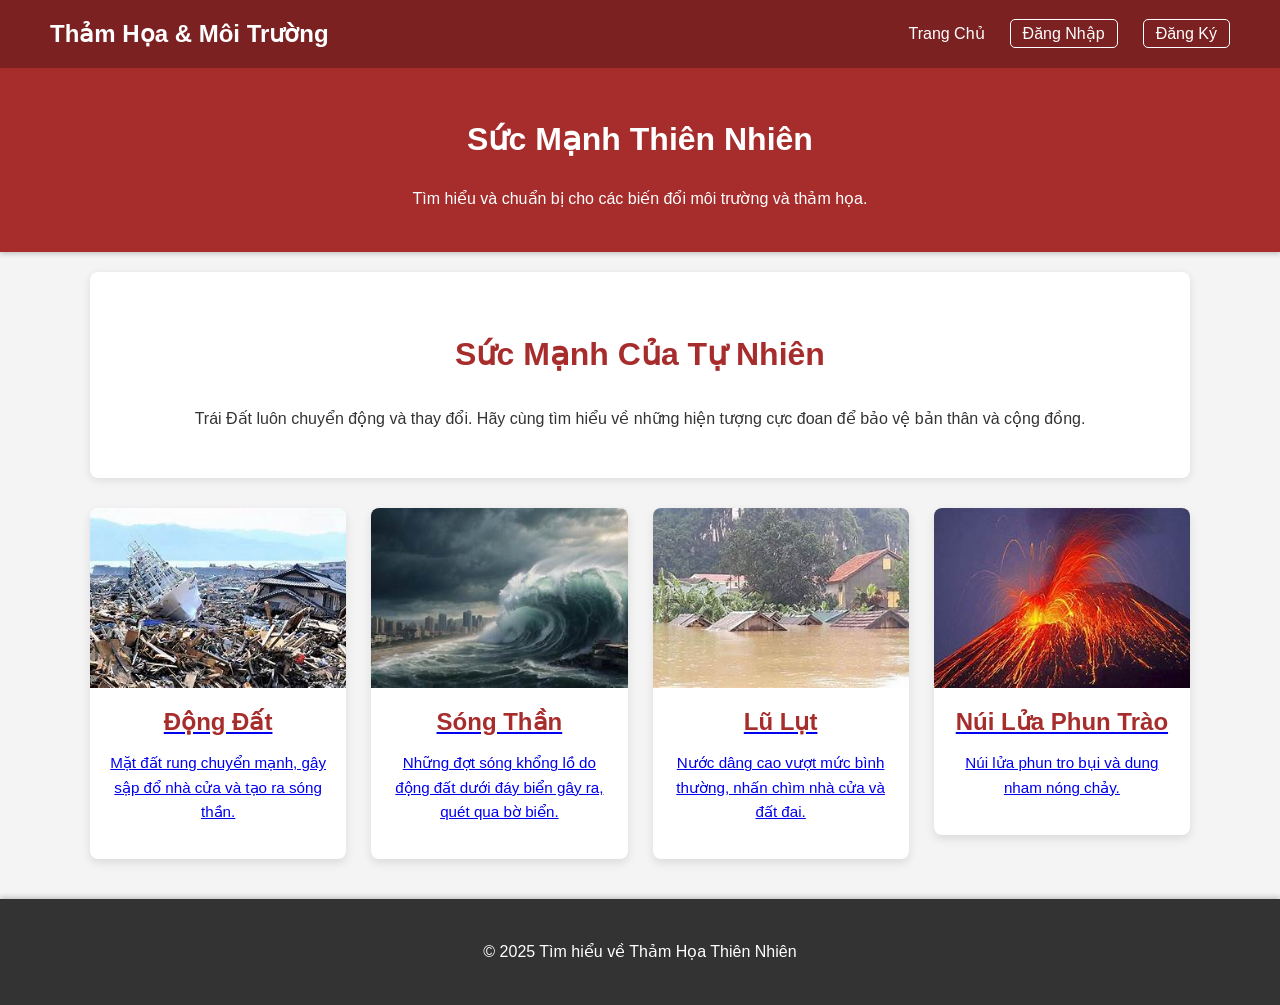
==== index.html @ a39fa240 "first commit" ====
<!DOCTYPE html>
<html lang="vi">
<head>
    <meta charset="UTF-8">
    <meta name="viewport" content="width=device-width, initial-scale=1.0">
    <title>Thảm Họa Thiên Nhiên - Trang Chủ</title>
    <link rel="stylesheet" href="style.css">
</head>
<body>
    <header>
        <nav class="navbar">
            <div class="logo">Thảm Họa & Môi Trường</div>
            <ul class="nav-links">
                <li><a href="index.html">Trang Chủ</a></li>
                <li><a href="login.html" class="auth-btn">Đăng Nhập</a></li>
                <li><a href="register.html" class="auth-btn">Đăng Ký</a></li>
            </ul>
        </nav>
        <div class="header-content">
            <h1>Sức Mạnh Thiên Nhiên</h1>
            <p>Tìm hiểu và chuẩn bị cho các biến đổi môi trường và thảm họa.</p>
        </div>
    </header>

    <main>
        <section class="intro">
            <h2>Sức Mạnh Của Tự Nhiên</h2>
            <p>Trái Đất luôn chuyển động và thay đổi. Hãy cùng tìm hiểu về những hiện tượng cực đoan để bảo vệ bản thân và cộng đồng.</p>
        </section>

 <section class="gallery">
    
    <a href="dongdat/dongdat.html" class="card-link">
        <div class="card">
            <img src="/assets/image1.png" alt="Ảnh Động Đất"> 
            <h3>Động Đất</h3>
            <p>Mặt đất rung chuyển mạnh, gây sập đổ nhà cửa và tạo ra sóng thần.</p>
        </div>
    </a>
    
    <a href="songthan/songthan.html" class="card-link">
        <div class="card">
            <img src="/assets/image.png" alt="Ảnh Sóng Thần">
            <h3>Sóng Thần</h3>
            <p>Những đợt sóng khổng lồ do động đất dưới đáy biển gây ra, quét qua bờ biển.</p>
        </div>
    </a>
    
    <a href="lulut/lulut.html" class="card-link">
        <div class="card">
            <img src="/assets/image2.png" alt="Ảnh Lũ Lụt">
            <h3>Lũ Lụt</h3>
            <p>Nước dâng cao vượt mức bình thường, nhấn chìm nhà cửa và đất đai.</p>
        </div>
    </a>
    
    <a href="nuilua/nuilua.html" class="card-link"> 
        <div class="card">
            <img src="/assets/image3.png" alt="Ảnh Núi Lửa Phun Trào">
            <h3>Núi Lửa Phun Trào</h3>
            <p>Núi lửa phun tro bụi và dung nham nóng chảy.</p>
        </div>
    </a>

</section>
    </main>

    <footer>
        <p>&copy; 2025 Tìm hiểu về Thảm Họa Thiên Nhiên</p>
    </footer>
</body>
</html>
---- style.css ----
/* Thiết lập chung */
body {
    font-family: Arial, sans-serif;
    margin: 0;
    padding: 0;
    line-height: 1.6;
    background-color: #f4f4f4;
    color: #333;
}

main {
    max-width: 1100px;
    margin: 20px auto;
    padding: 0 20px;
}

/* --- HEADER & NAVIGATION BAR --- */
header {
    background-color: #a72d2d;
    padding: 0;
    text-align: center;
    box-shadow: 0 2px 5px rgba(0, 0, 0, 0.2);
}

.navbar {
    background-color: #7b2121;
    padding: 15px 50px;
    display: flex;
    justify-content: space-between;
    align-items: center;
}

.logo {
    font-size: 1.5em;
    color: #fff;
    font-weight: bold;
}

.nav-links {
    list-style: none;
    padding: 0;
    margin: 0;
    display: flex;
}

.nav-links li {
    margin-left: 25px;
}

.nav-links a {
    color: #fff;
    text-decoration: none;
    font-weight: 500;
    transition: color 0.3s;
    padding: 5px 0;
}

.nav-links a:hover {
    color: #ffd700;
}

.auth-btn {
    border: 1px solid #fff;
    padding: 5px 12px !important;
    border-radius: 5px;
    background-color: transparent;
}

.auth-btn:hover {
    background-color: #a72d2d;
}

.header-content {
    padding: 1.5em 0;
    color: #fff;
}

/* --- INDEX.HTML: Giới thiệu & Gallery --- */
.intro {
    background-color: #fff;
    padding: 30px;
    margin-bottom: 30px;
    border-radius: 8px;
    box-shadow: 0 2px 8px rgba(0, 0, 0, 0.1);
    text-align: center;
}

.intro h2 {
    color: #a72d2d;
    font-size: 2em;
}

.gallery {
    display: grid;
    grid-template-columns: repeat(auto-fit, minmax(250px, 1fr));
    gap: 25px;
}

.card {
    background-color: #fff;
    border-radius: 8px;
    box-shadow: 0 4px 10px rgba(0, 0, 0, 0.1);
    overflow: hidden;
    text-align: center;
    transition: transform 0.3s ease-in-out;
    cursor: default;
}

.card:hover {
    transform: translateY(-8px);
}

.card img {
    width: 100%;
    height: 180px;
    object-fit: cover;
    display: block;
}

.card h3 {
    color: #a72d2d;
    font-size: 1.5em;
    margin: 15px 0 10px;
    padding: 0 15px;
}

.card p {
    font-size: 0.95em;
    padding: 0 15px 20px;
    margin-top: 0;
}

/* --- DETAILS.HTML: Danh sách Chủ đề & Kết quả API --- */
.detail-list {
    background-color: #fff;
    padding: 30px;
    margin-bottom: 30px;
    border-radius: 8px;
    box-shadow: 0 2px 8px rgba(0, 0, 0, 0.1);
}

.detail-list h2 {
    color: #a72d2d;
    border-bottom: 2px solid #eee;
    padding-bottom: 10px;
    margin-bottom: 20px;
}

.detail-list ul {
    list-style: none;
    padding: 0;
}

.detail-list li {
    padding: 12px 0;
    border-bottom: 1px dashed #ddd;
    cursor: pointer; 
}

.detail-list li:hover {
    background-color: #f7f7f7;
}

.detail-list li:last-child {
    border-bottom: none;
}

.detail-list a {
    text-decoration: none;
    color: #333;
    font-size: 1.1em;
    display: block;
    transition: color 0.3s;
    pointer-events: none; 
}

.result-area {
    margin-top: 30px;
    padding: 20px;
    background-color: #f9f9f9;
    border: 1px solid #ddd;
    border-radius: 6px;
}

.result-box {
    margin-top: 15px;
    padding: 15px;
    border-left: 5px solid #a72d2d;
    background-color: #fff;
    box-shadow: 0 1px 3px rgba(0, 0, 0, 0.05);
}

.aqi-value {
    font-size: 1.5em;
    font-weight: bold;
    color: #007bff;
}

.error {
    color: red;
    font-weight: bold;
}

/* --- AUTH: Form Đăng nhập/Đăng ký --- */
.auth-container {
    display: flex;
    justify-content: center;
    align-items: center;
    padding: 50px 20px;
    min-height: 60vh;
}

.auth-form {
    background-color: #fff;
    padding: 40px;
    border-radius: 8px;
    box-shadow: 0 4px 15px rgba(0, 0, 0, 0.15);
    width: 100%;
    max-width: 400px;
}

.auth-form h2 {
    text-align: center;
    color: #a72d2d;
    margin-bottom: 25px;
}

.form-group {
    margin-bottom: 20px;
}

.form-group label {
    display: block;
    margin-bottom: 8px;
    font-weight: bold;
}

.form-group input[type="text"],
.form-group input[type="email"],
.form-group input[type="password"] {
    width: 95%;
    padding: 10px;
    border: 1px solid #ccc;
    border-radius: 5px;
    font-size: 1em;
}

.submit-btn {
    width: 100%;
    padding: 12px;
    background-color: #a72d2d;
    color: white;
    border: none;
    border-radius: 5px;
    font-size: 1.1em;
    cursor: pointer;
    transition: background-color 0.3s;
    margin-top: 10px;
}

.submit-btn:hover {
    background-color: #7b2121;
}

.switch-link {
    text-align: center;
    margin-top: 20px;
}

.switch-link a {
    color: #a72d2d;
    text-decoration: none;
    font-weight: bold;
}

/* --- FOOTER --- */
footer {
    background-color: #333;
    color: #fff;
    text-align: center;
    padding: 1.5em 0;
    margin-top: 40px;
    box-shadow: 0 -2px 5px rgba(0, 0, 0, 0.2);
}
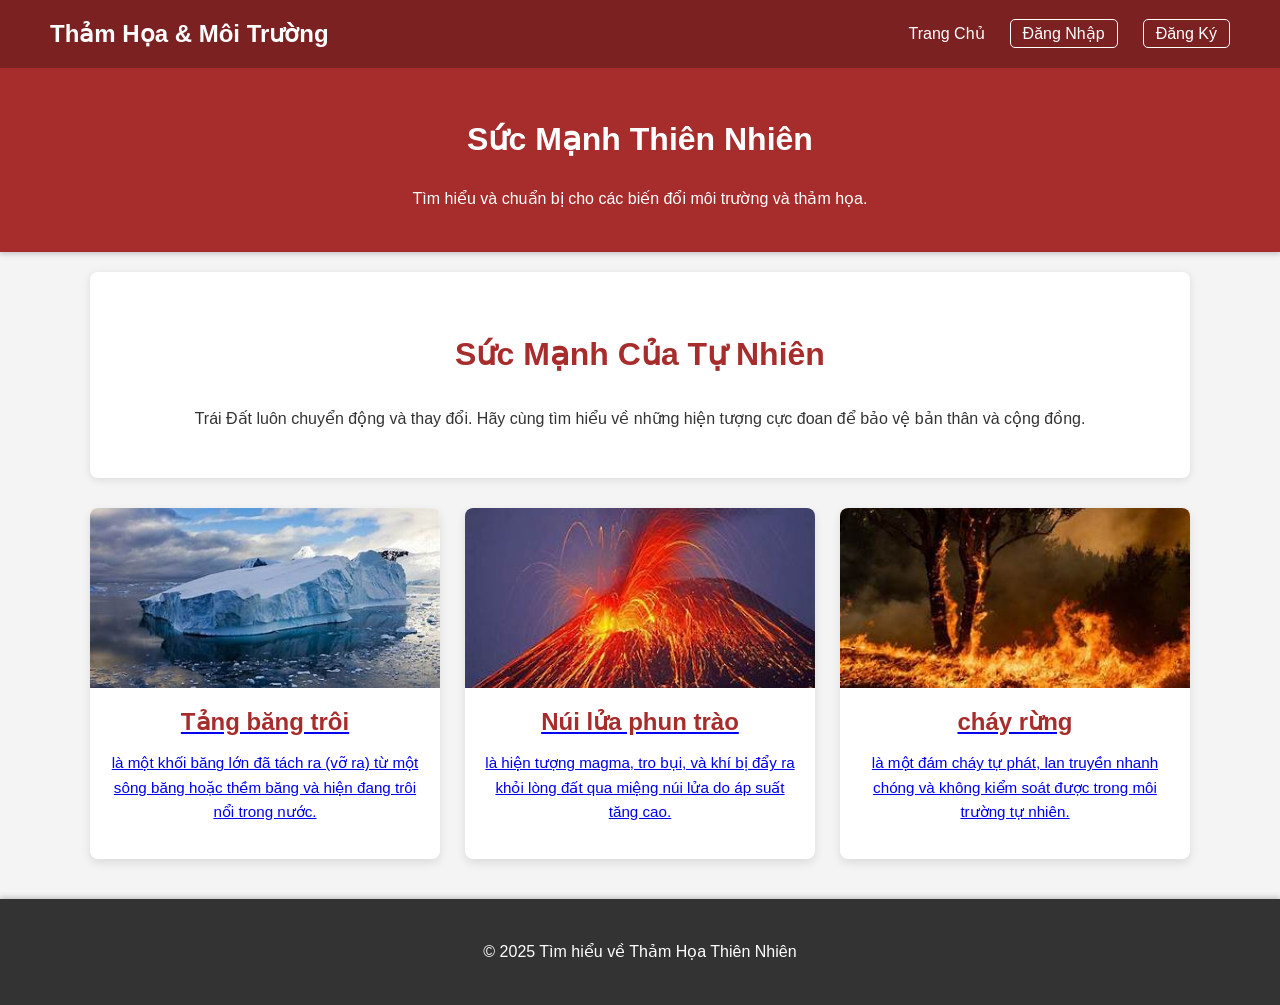
==== commit 662ebc1c: "message" ====
--- a/index.html
+++ b/index.html
@@ -30,35 +30,27 @@
 
  <section class="gallery">
     
-    <a href="dongdat/dongdat.html" class="card-link">
+    <a href="./seaLakeIce/seaLakeIce.html" class="card-link">
         <div class="card">
-            <img src="/assets/image1.png" alt="Ảnh Động Đất"> 
-            <h3>Động Đất</h3>
-            <p>Mặt đất rung chuyển mạnh, gây sập đổ nhà cửa và tạo ra sóng thần.</p>
+            <img src="/assets/image5.png" alt="sông băng"> 
+            <h3>Tảng băng trôi</h3>
+            <p>là một khối băng lớn đã tách ra (vỡ ra) từ một sông băng hoặc thềm băng và hiện đang trôi nổi trong nước.</p>
         </div>
     </a>
     
-    <a href="songthan/songthan.html" class="card-link">
+    <a href="./volcanoes/volcanoes.html" class="card-link">
         <div class="card">
-            <img src="/assets/image.png" alt="Ảnh Sóng Thần">
-            <h3>Sóng Thần</h3>
-            <p>Những đợt sóng khổng lồ do động đất dưới đáy biển gây ra, quét qua bờ biển.</p>
+            <img src="/assets/image3.png" alt="Ảnh Núi Lửa Phun Trào">
+            <h3>Núi lửa phun trào</h3>
+            <p>là hiện tượng magma, tro bụi, và khí bị đẩy ra khỏi lòng đất qua miệng núi lửa do áp suất tăng cao.</p>
         </div>
     </a>
     
-    <a href="lulut/lulut.html" class="card-link">
+    <a href="./wildfires/wildfires.html" class="card-link">
         <div class="card">
-            <img src="/assets/image2.png" alt="Ảnh Lũ Lụt">
-            <h3>Lũ Lụt</h3>
-            <p>Nước dâng cao vượt mức bình thường, nhấn chìm nhà cửa và đất đai.</p>
-        </div>
-    </a>
-    
-    <a href="nuilua/nuilua.html" class="card-link"> 
-        <div class="card">
-            <img src="/assets/image3.png" alt="Ảnh Núi Lửa Phun Trào">
-            <h3>Núi Lửa Phun Trào</h3>
-            <p>Núi lửa phun tro bụi và dung nham nóng chảy.</p>
+            <img src="/assets/image4.png" alt="Ảnh cháy rừng">
+            <h3>cháy rừng</h3>
+            <p>là một đám cháy tự phát, lan truyền nhanh chóng và không kiểm soát được trong môi trường tự nhiên.</p>
         </div>
     </a>
 
